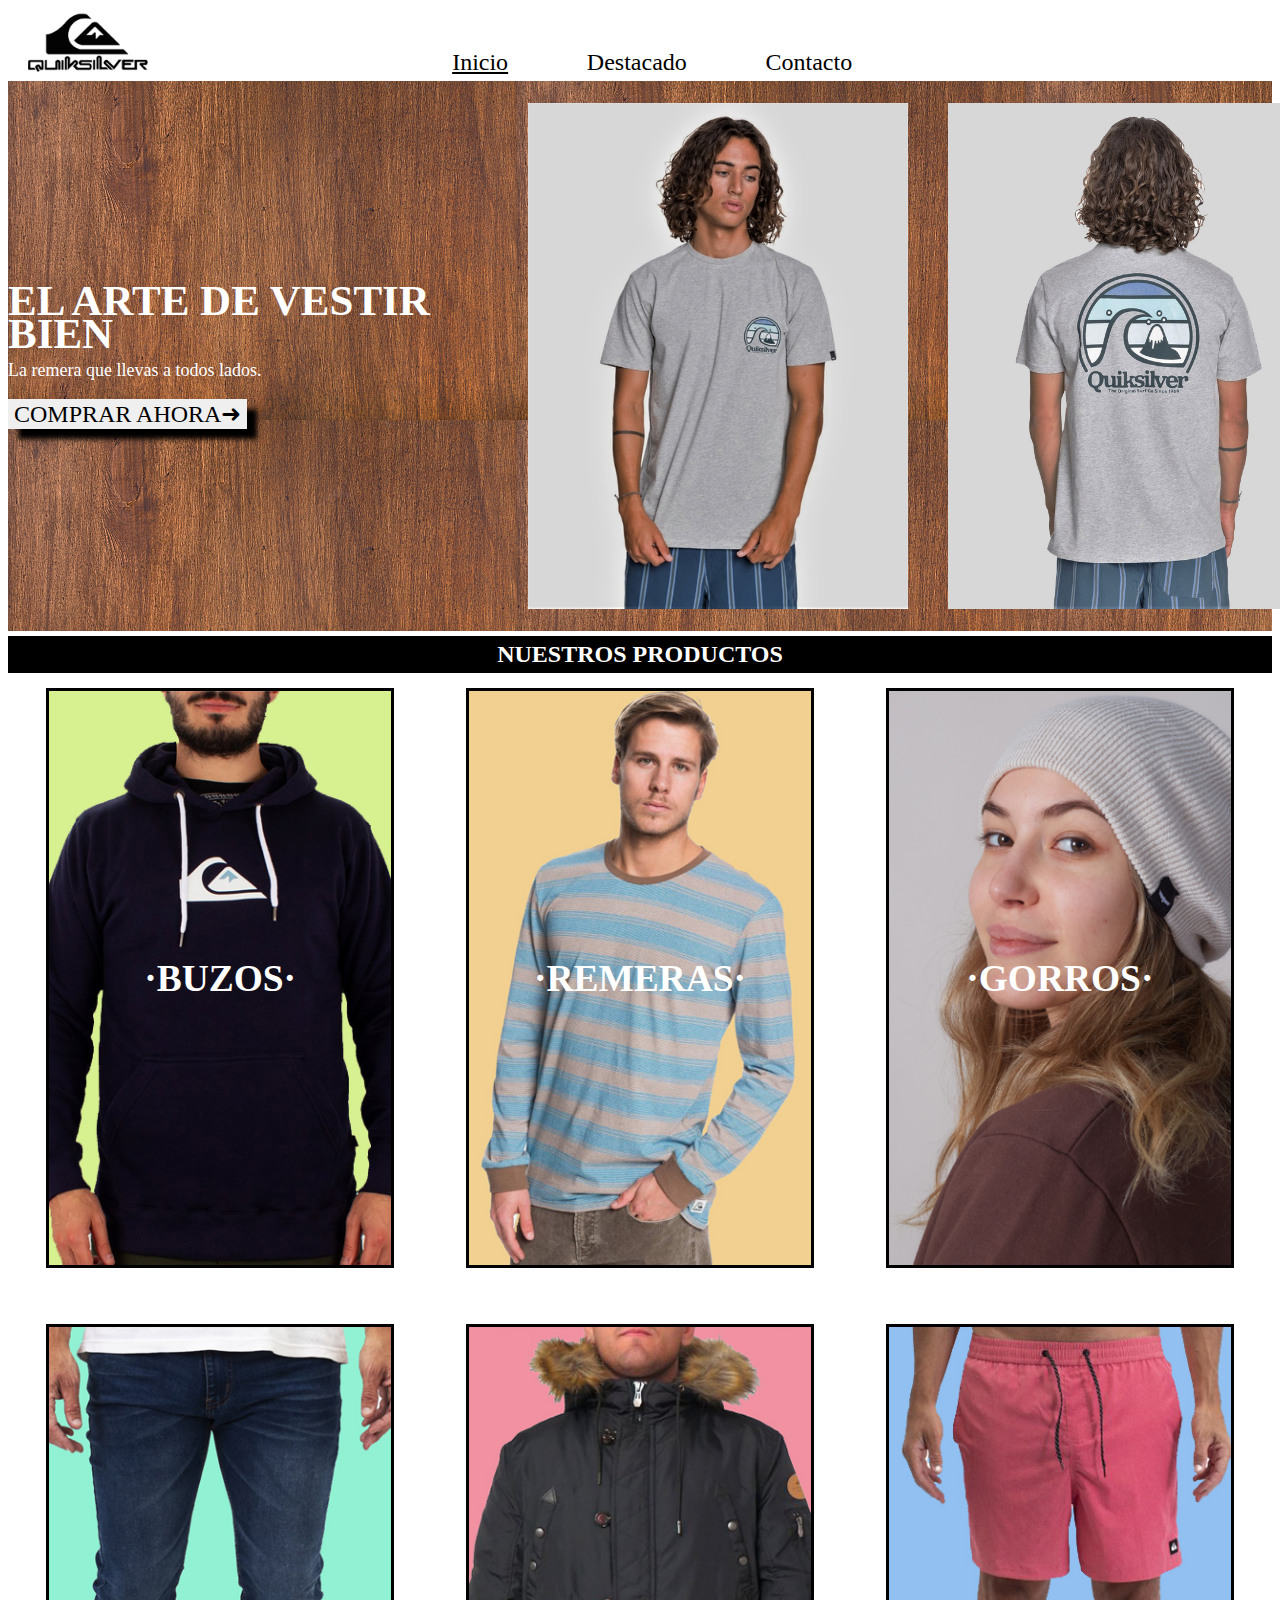
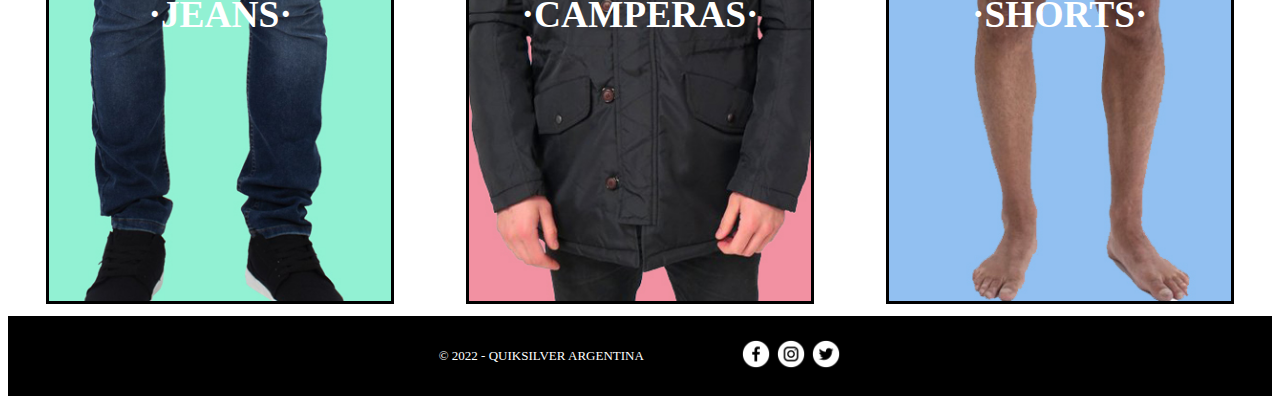
==== index.html @ ed74188f "First commit" ====
<!DOCTYPE html>
<html lang="en">
<head>
    <meta charset="UTF-8">
    <meta http-equiv="X-UA-Compatible" content="IE=edge">
    <meta name="viewport" content="width=device-width, initial-scale=1.0">
    <title>Inicio</title>
    <link rel="stylesheet" href="css/styles.css">
</head>
<body>
    <header>
         <div class="encabezado">
            <img class="menu_burger" src="css/img/menu.png" alt="">
            <a href="index.html"><img class="logo" src="css/img/logo1.png" alt=""></a>
            <div class="espejo"></div>
         </div>
         <nav>
            <ul class="navigation">
                <li class="actual"><a href="index.html"><p>Inicio</p></a></li>
                <li><a href="pages/destacado.html"><p>Destacado</p></a></li>
                <li><a href="pages/contacto.html"><p>Contacto</p></a></li>
            </ul>    
         </nav> 
         <div class="relleno"></div>         
    </header>
    <article class="destacado">
        <section class="mensaje_destacado">
            <div class="pos_msj_destacado">
                <h1>EL ARTE DE VESTIR BIEN</h1>
                <p>La remera que llevas a todos lados.</p>
                <button class="comprar"><a href="pages/destacado.html">COMPRAR AHORA➜</a></button>
            </div>
        </section>
        <section class="imagenes_destacadas">
            <div class="posicion_imagen">
                <img src="css/img/Destacado2.jpg" alt="">
                <img class="img_destacada_2"src="css/img/Destacado1.jpg" alt="">
            </div>    
        </section>
    </article>
    <h2 class="titulo_categorias">NUESTROS PRODUCTOS</h2>
    <section class="productos">
        <div class="buzos">
            <h3>·BUZOS·</h3>
        </div>
        <div class="remeras">
            <h3>·REMERAS·</h3>
        </div>
        <div class="gorros">
            <h3>·GORROS·</h3>
        </div>
        <div class="jeans">
            <h3>·JEANS·</h3>
        </div>
        <div class="camperas">
            <h3>·CAMPERAS·</h3>
        </div>
        <div class="traje_baño">
            <h3>·SHORTS·</h3>
        </div>
    </section>
    <footer>
        <div class="centrar_footer">
            <section>
                <p class="copyright">© 2022 - QUIKSILVER ARGENTINA</p>
            </section>
            <section class="iconos">
                <a target="_blank"href="https://www.facebook.com"><img src="css/img/facebook_blanco.png"></a>
                <a target="_blank"href="https://www.instagram.com"><img src="css/img/instagram_blanco.png"></a>
                <a target="_blank"href="https://www.twitter.com"><img src="css/img/twitter_blanco.png"></a>
            </section>
        </div>    
    </footer>
    <script src="js/desplegar_menu.js"></script>
</body>
</html>
---- css/styles.css ----
*{
    font-family:Georgia, 'Times New Roman', Times, serif;
}

/*--------header--------*/

header{
    margin-bottom: 5px;
}
.encabezado{
    display: flex;
    justify-content: space-between;
    align-items: center;
}
.menu_burger{
    height:auto;
    width: 40px;
}
.menu_burger.open  {
    transform: rotate(90deg);
}
.espejo{
    width:40px;
}
.logo{
    height: 40px;
    width: auto;
}
nav{ 
    display: flex;
    background-color: rgb(197, 196, 196);
    width: 100%;     
}
nav a{
    text-decoration: none;
    color: black;
}
nav a p{
    margin: 0;
}
.navigation{
    list-style: none;
    padding-left: 0;
    width: 100%;
    display: none;
    flex-direction: column;
}
nav li{
    padding-left: 10px;
    padding-top: 10px;
    padding-bottom: 10px;
}
nav li:hover {
    background-color: gray;
}
.navigation.show {
    display: flex;
}
.relleno{
    display: none;
}
@media screen and (min-width: 660px){
    .menu_burger {
        display:none;
     }
    .navigation {
        display: flex;
        flex-direction: row;
    }
    .espejo{
        display: none;
    }
    header{
        display: flex;
        justify-content: space-between;
        margin-bottom: 5px;
    }
    nav{
        background-color: white ;
        display: flex;
        align-items: end;
        justify-content:center;
    }
    .logo{
        width: 120px;
        height: auto;
        margin-left: 20px;
    }
    .relleno{
        display: flex;
        width: 120px;
        height: auto;
        margin-right: 20px;
    }
    .navigation{
        display: flex;
        justify-content: space-between;
        width: 400px;
        font-size:x-large;
        margin-bottom: 0;
        padding: 0%;
        list-style: none;
    }
    .navigation li:hover{
        background-color:transparent;
        text-decoration: underline;
    }
    .navigation li{
        padding: 0;
    }
    .actual{
        text-decoration: underline;
    }
    .navigation li a{
        text-decoration: none;
        color: black;
    }
}

/*----------footer-----------*/

footer{
    margin-top: 5px;
    background-color: black;
    height: 80px;
    display: flex;
    justify-content: center;
    align-items: center;
}
.copyright{
    font-size:small;
    color: white;
    text-align: center;
}
.centrar_footer{
    width: 500px;
    display: flex;
    justify-content: space-around;
    align-items: center;
}
.iconos{
    display: flex;
    justify-content: space-between;
    width: 100px;
}
.iconos img{
    width: auto;
    height: 30px;
}

/*-------contenido inicio-------*/

.destacado{
    display: flex;
    background-image:url(img/fondo_D.jpg) ;
    height: 350px;
}
.mensaje_destacado{
    display: flex;
    position: relative;
    flex-direction: column;
    justify-content: end;
    margin-bottom:40px;
    margin-left: 15px;
    color: white;
}
.mensaje_destacado h1{
    line-height: 20px;
    margin-bottom: 0%;
    font-size:x-large;
}
.mensaje_destacado p{
    margin-top: 10px;
    font-size: medium;
}
.imagenes_destacadas{
    display: flex;
    width: 50%;
    align-items:start;
    justify-content: end;
}
.imagenes_destacadas img{
    height: 100%;
    width: auto;
}
.img_destacada_2{
    display: none;
}
.posicion_imagen{
    height: 220px;
    width: auto;
    margin: 15px;
}
.comprar{
    font-size:medium;
    box-shadow: 10px 10px 5px black;
    border:0;
    text-align: left;
}
.comprar a{
    text-decoration: none;
    color:black;
}
.titulo_categorias{
    background-color: black;
    color: white;
    display: flex;
    justify-content: center;
    margin-top: 5px;
    margin-bottom: 5px;
    font-size: large;
    padding-top: 5px;
    padding-bottom: 5px;
}
.productos{
    display: grid;
    grid-template-columns: 1fr;
    grid-template-rows: 400px 400px 400px 400px 400px 400px;
    margin-left:5%;
    margin-right:5%;
}
.productos div{
    display: flex;
    flex-direction: column;
    justify-content: center;
    align-items: center;
    margin-top: 10px;
    margin-bottom: 10px;
    color: white;
    font-size: xx-large;
    background-size:cover;
    background-position:center;
}
.buzos{
    background-image: url(../css/img/buzo2.jpg);
}
.remeras{
    background-image: url(../css/img/remera.jpg);
}
.gorros{
    background-image: url(../css/img/gorro.jpg);
}
.jeans{
    background-image: url(../css/img/pantalon1.jpg);
}
.camperas{
    background-image: url(../css/img/campera1.jpg);
}
.traje_baño{
    background-image: url(../css/img/baño.jpg);
}
@media screen and (min-width: 660px){
    .img_destacada_2{
        display: flex;
    }
    .pos_msj_destacado{
        width: 500px;
    }
    .destacado{
        justify-content: space-around;
        height: 550px;
        width: auto;
    }
    .mensaje_destacado{   
        width: 40%;
        justify-content: center;
        align-items: center;
        margin: 0;
    }
    .mensaje_destacado h1{
        line-height:33px;
        letter-spacing:0px;
        margin: 0%;
        font-size: 43px;
        text-align: left;
    }
    .mensaje_destacado p{
        font-size: large;
        text-align: left;
    }
    .comprar{
        font-size:x-large;
    }
    .imagenes_destacadas{
        width: auto;
        justify-content: center;
        align-items: center;
    }
    .posicion_imagen{
        display: flex;
        justify-content: center;
        margin: 0%;
        width: 100%;
        height: auto;
    }
    .imagenes_destacadas img{
        height: auto;
        width: 380px;
        margin: 20px;
    }
    .titulo_categorias{
        font-size: x-large;
    }
    .productos{
        justify-content: center;
        grid-template-columns: 1fr 1fr 1fr;
        grid-template-rows: 600px 600px;
        grid-row-gap: 3%;
        grid-column-gap: 6%;
        margin: 3%;
        margin-top:0;
    }
    .productos div{
        border:solid black;
    }
}

/*-------destacado-----*/

.articulo_destacado{
    background-image: url(img/fondo_D.jpg);
}
.pos_img{
    display: flex;
    justify-content: center;
}
.pos_img img{
    margin-top: 15px;
    width: auto;
    height: 400px;
}
.datos{
    margin-left: 38px;
    color: white;
}
.datos h1{
    font-size:xx-large;
    margin-bottom: 5px;
}
.datos p{
    margin-top: 5px;
    font-size: x-large;
    margin-bottom: 0;
}
.pos_tabla{
    margin-top: 20px;
    display: flex;
    justify-content: center;
}
table, td, tr{
    margin: 0;
    font-size:x-small;
    border: solid 1px;
    border-collapse: collapse;
}
table{
    background-color: rgb(161, 161, 161);
    width: 300px;
    opacity: 0.8;
}
#btn-tabla-mobile{
    font-size: xx-small;
    display: flex;
    justify-content: center;
    text-align: center;
    border: solid   ;
}
.fila_pintada{
    background-color: rgb(238, 133, 133);
}
.respuesta_form{
    display: none;
}
.respuesta_form.mostrar{
    display: flex;
    color: white;
    font-size: medium;
    justify-content: center;
}
.organizar_form{
    display: none;
}
.organizar_form.mostrar{
    display: flex;
    flex-direction: column;
    align-items: center;
}
.pos_form{
    display: flex;
    flex-direction: column;
    align-items: center;
    margin-top: 15px;
}
.pos_form h3{
    color: white;
    margin: 0;
    margin-bottom: 15px;
}
.formulario_tabla{
    display: flex;
    flex-direction: column;
}
.detalles_remera{
    color: white;
    padding-bottom: 15px;
}
.detalles_remera li{
    margin: 20px;
}
@media screen and (min-width: 660px){
    #btn-tabla-mobile{
        display: none;
    }
    #btn-tabla-escritorio{
        display: flex;
        border: solid;
        align-items: center;
        justify-content: center;
        text-align: center;
    }
    .articulo_destacado{
        display: grid;
        grid-template-columns: 1fr 1fr;
    }
    .pos_tabla, .datos, .detalles_remera, .pos_formTabla.mostrar{
        justify-content: start;
        margin: 0;
        margin-bottom: 15px;
    }
    .respuesta_form.mostrar{
        justify-content: start;
        font-size: x-large;
    }
    .organizar_form.mostrar{
        flex-direction: row;
        align-items: flex-start;
        width: 800px;
        justify-content: space-between;
    }
    .organizar_form.mostrar input,button{
        font-size: 20px;
    }
    .detalles_remera ul{
        padding: 0;
        font-size:large;
    }
    table, td, tr{
        font-size:x-large;  
    }
    table{
        width: 700px;
    }
    .pos_img img{
        width: auto;
        height: 600px;
        margin-bottom: 15px;
    }
}

/*-------contacto------*/

.contenedor_contacto{
    display: flex;
    justify-content: center;
    align-items: center;
    margin-top: 25px;
    margin-bottom: 35px;
}
.formulario_contacto{
    background-color: rgb(243, 243, 243);
    width: 80%;
    border-radius: 2%;
    box-shadow: 0px 0px 50px 0px  rgb(105, 105, 105);
}
.formulario_contacto h1{
    font-size: medium;
    text-align: center;
}
.respuesta_captcha{
    text-align: center;
}
.form_pregunta{
    display: grid;
    margin:30px;
    grid-template-columns: 1fr;
    grid-template-rows: 1fr 1fr 1fr 4fr 2fr;
    grid-row-gap: 20px;
}
.form_pregunta textarea{
    resize: none;
}
.form_pregunta input,textarea{
    border: 0;
    background-color: rgb(206, 206, 206);
}
.pos_captcha{
    display: grid;
    grid-template-columns: 2fr 1fr;
    grid-column-gap: 10px;
}
.captcha{
    display: flex;
    flex-direction: column;
    align-items: center;
    justify-content: space-between;
    border: solid 1px;
    background-color: rgb(141, 137, 137);
}
.respuesta_captcha{
    text-align: center;
    font-size: small;
}
.correcto{
    color: green;
}
.incorrecto{
    color: red;
}
.captcha input{
    background-color: white;
    width: 100%;
    padding: 0;
}
.captcha p{
    font-size: xx-large;
    letter-spacing: 15px;
    margin:0;
    padding-top: 10px;
}
.botones{
    display: grid;
    grid-template-columns: 1fr;
    grid-template-rows: 1fr 2fr;
    grid-row-gap: 5% ;
}
.botones input{
    background-color: #ac8665;
    border-radius: 10%;
}
@media screen and (min-width: 660px){
    .formulario_contacto{
        margin-top: 30px;
        width: 30%;
    }
    .formulario_contacto h1{
        font-size: x-large;
    }
    .form_pregunta input, textarea{
        font-size: medium;
    }
    .pos_captcha{
        margin-left: 20%;
        margin-right: 20%;
    }
}
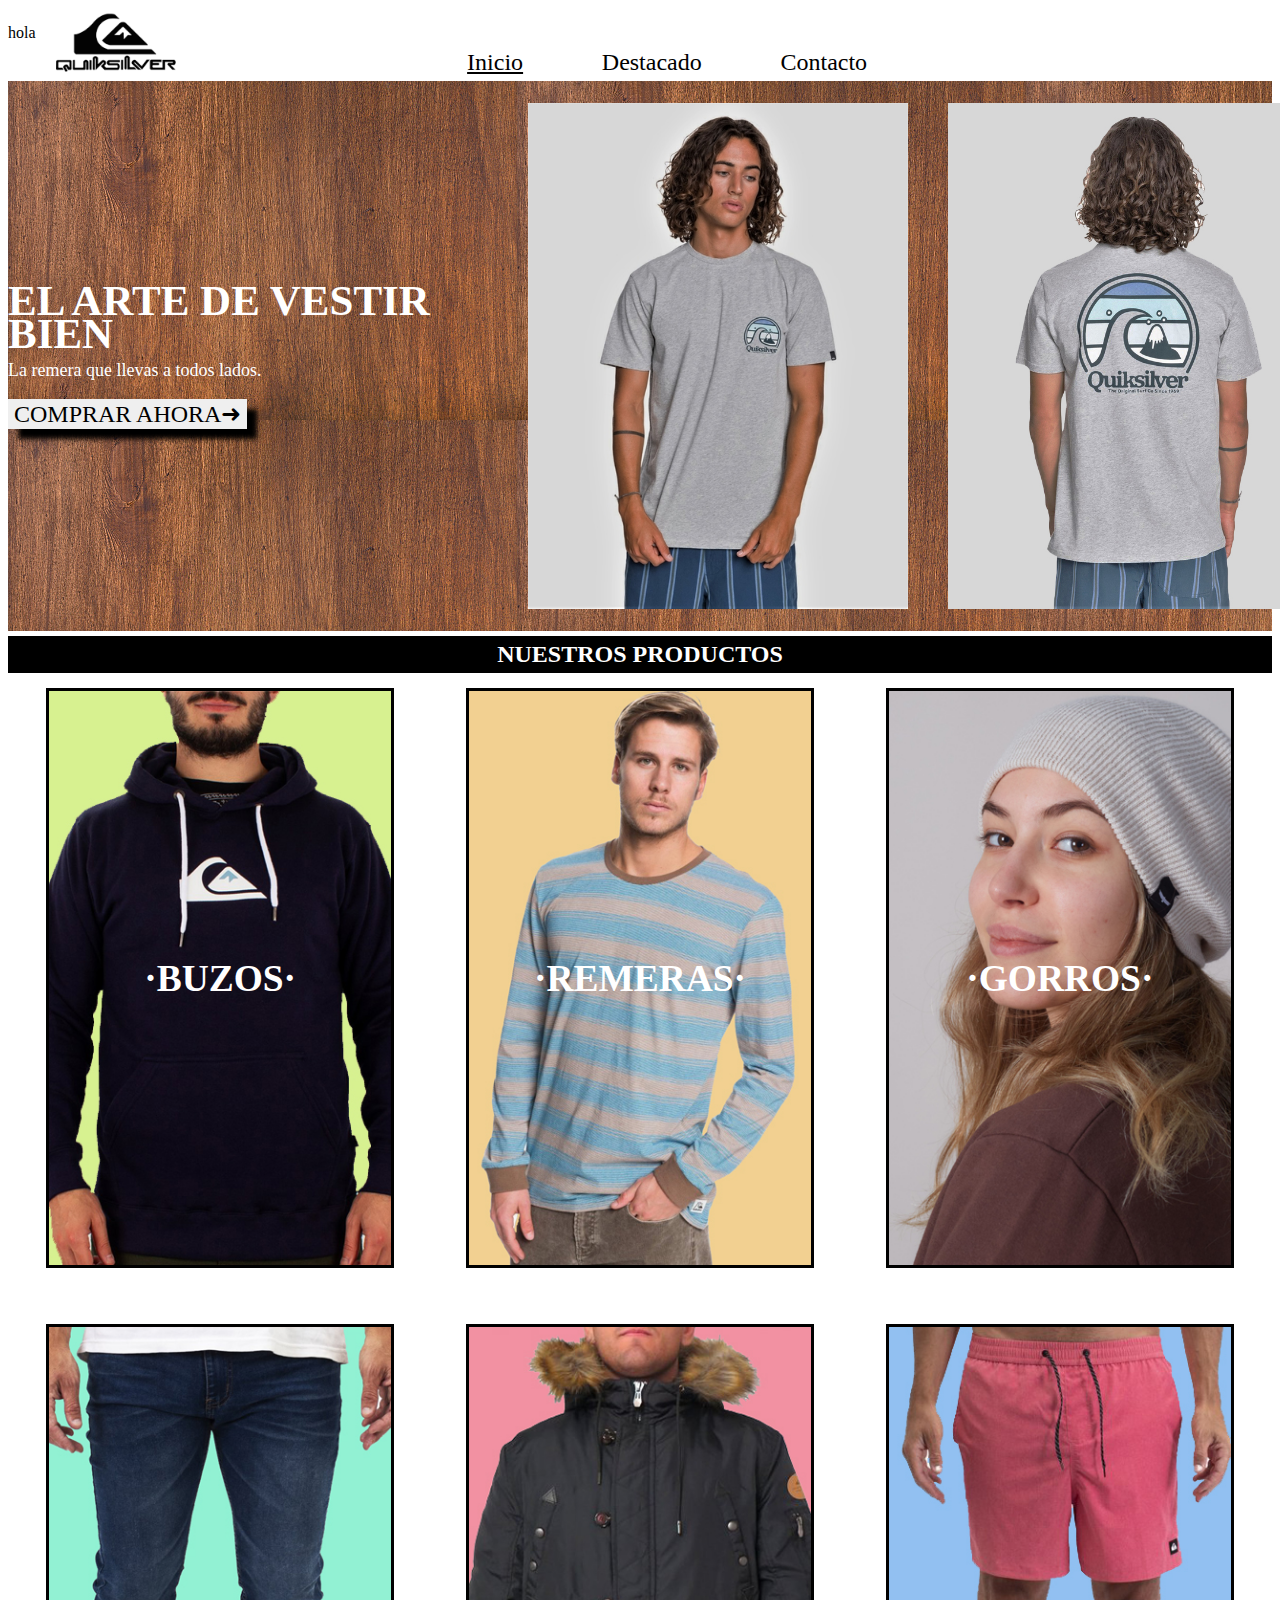
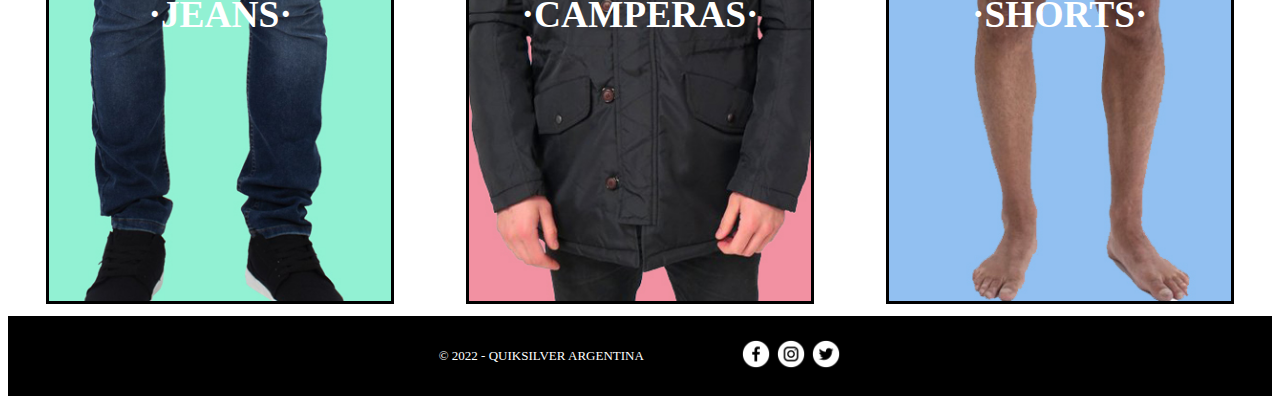
==== commit 47c769e7: "actualizacion 1" ====
--- a/index.html
+++ b/index.html
@@ -9,6 +9,7 @@
 </head>
 <body>
     <header>
+        <p>hola</p>
          <div class="encabezado">
             <img class="menu_burger" src="css/img/menu.png" alt="">
             <a href="index.html"><img class="logo" src="css/img/logo1.png" alt=""></a>
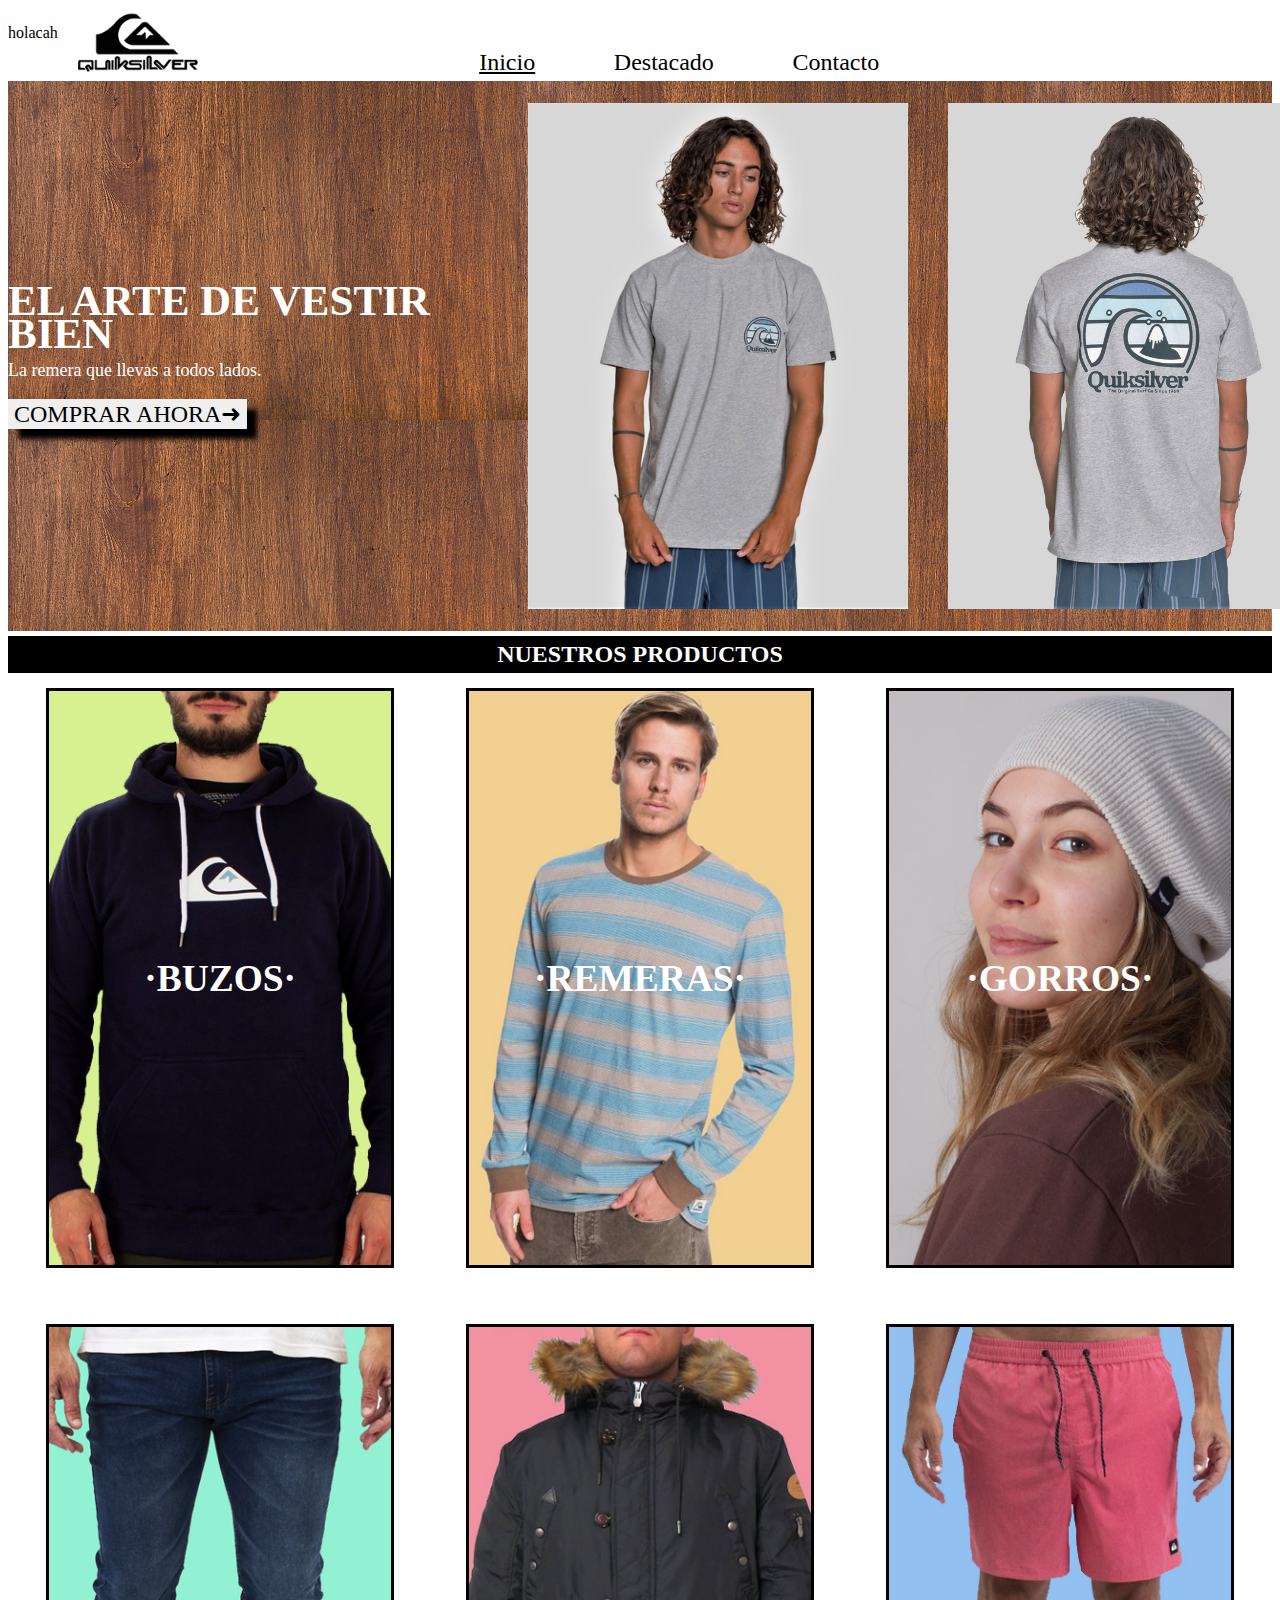
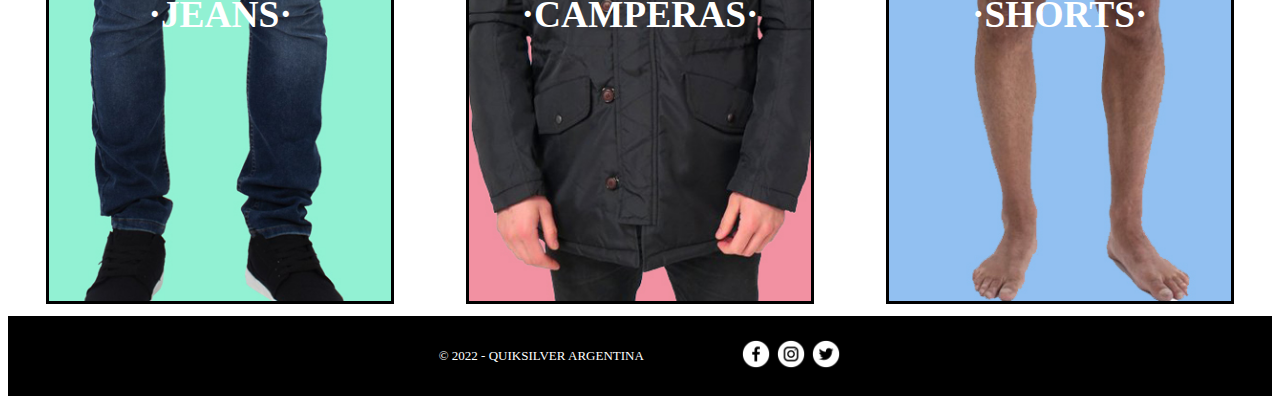
==== commit 4cfc292e: "aactualizacion 2" ====
--- a/index.html
+++ b/index.html
@@ -10,6 +10,7 @@
 <body>
     <header>
         <p>hola</p>
+        <p>cah</p>
          <div class="encabezado">
             <img class="menu_burger" src="css/img/menu.png" alt="">
             <a href="index.html"><img class="logo" src="css/img/logo1.png" alt=""></a>
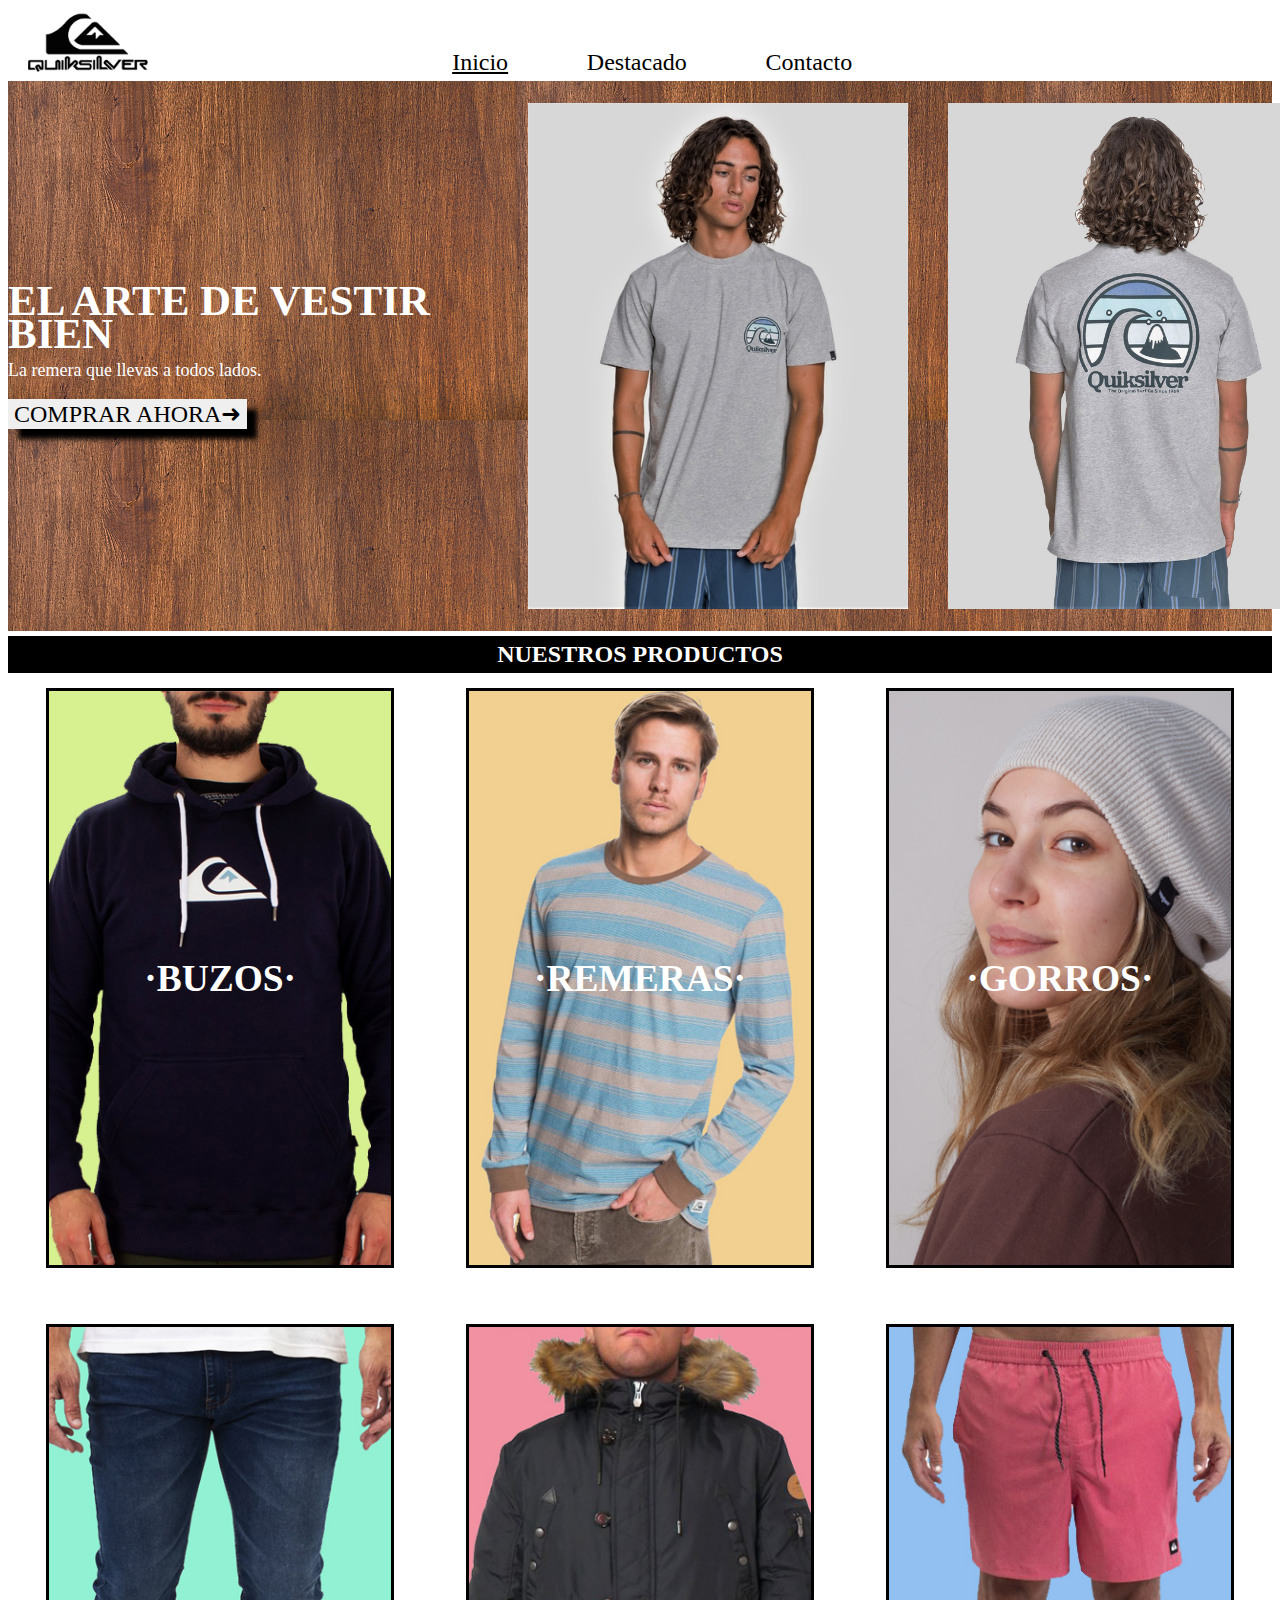
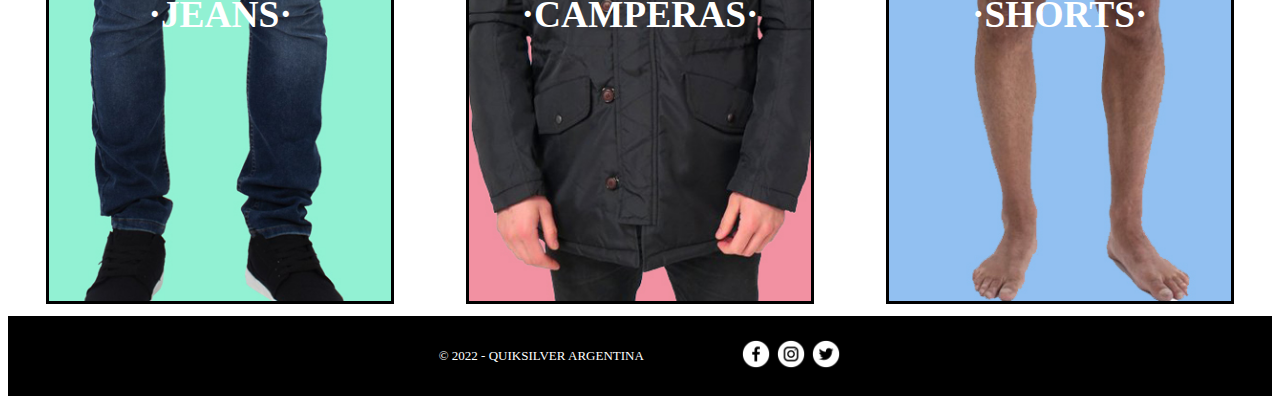
==== commit f9f5ead3: "elimino prueba" ====
--- a/index.html
+++ b/index.html
@@ -9,8 +9,6 @@
 </head>
 <body>
     <header>
-        <p>hola</p>
-        <p>cah</p>
          <div class="encabezado">
             <img class="menu_burger" src="css/img/menu.png" alt="">
             <a href="index.html"><img class="logo" src="css/img/logo1.png" alt=""></a>
